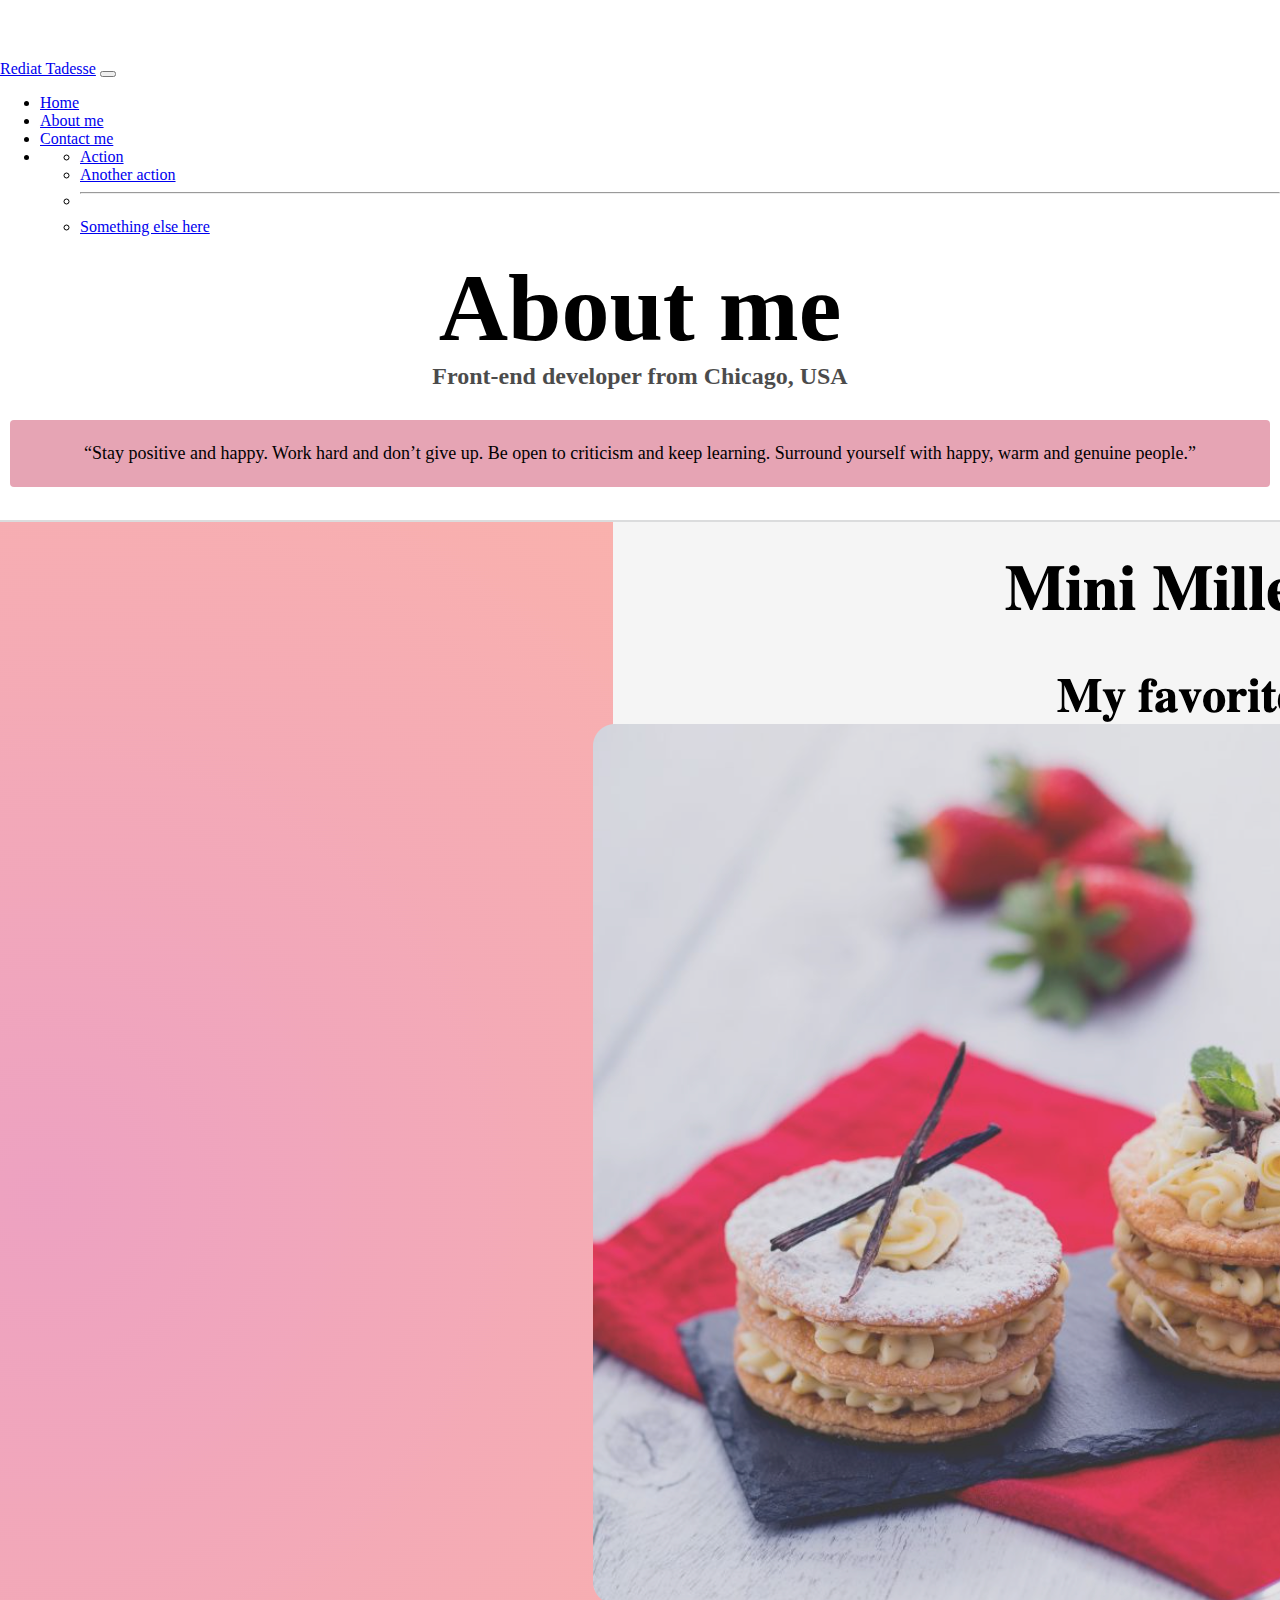
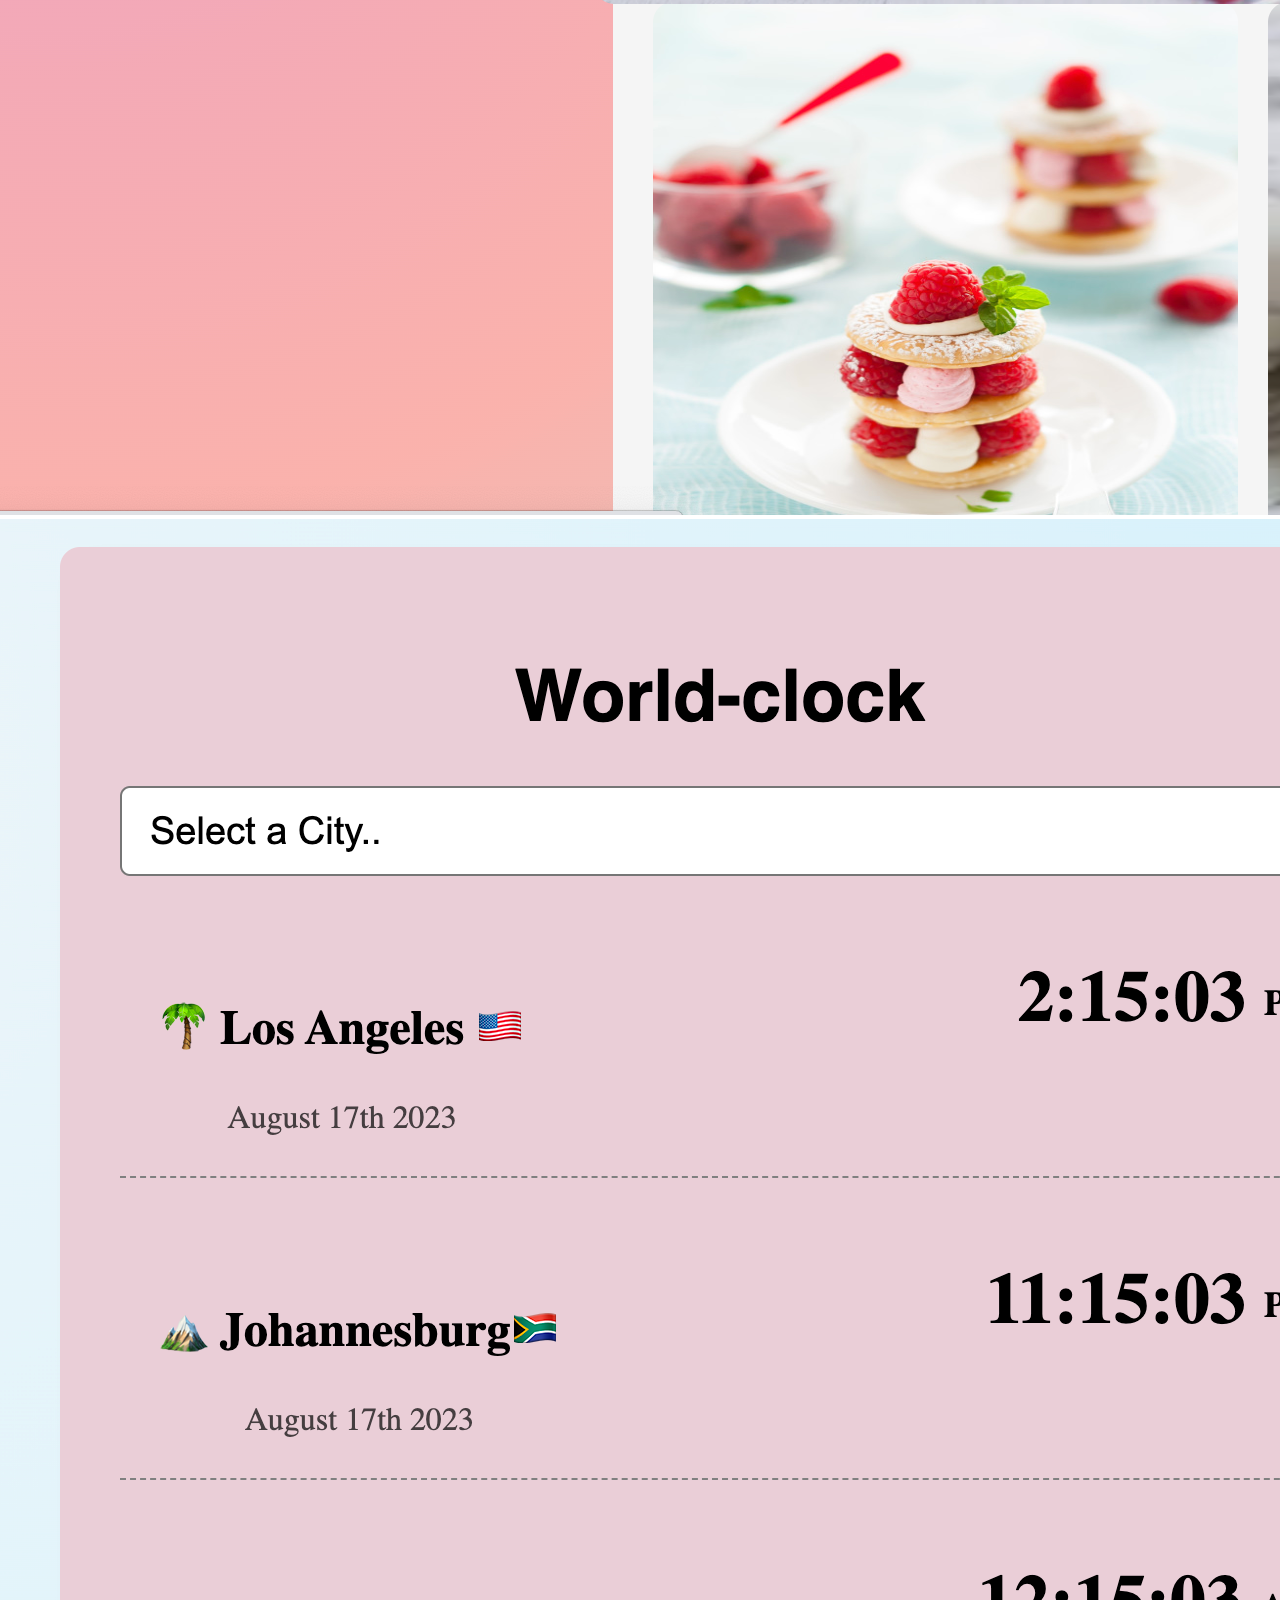
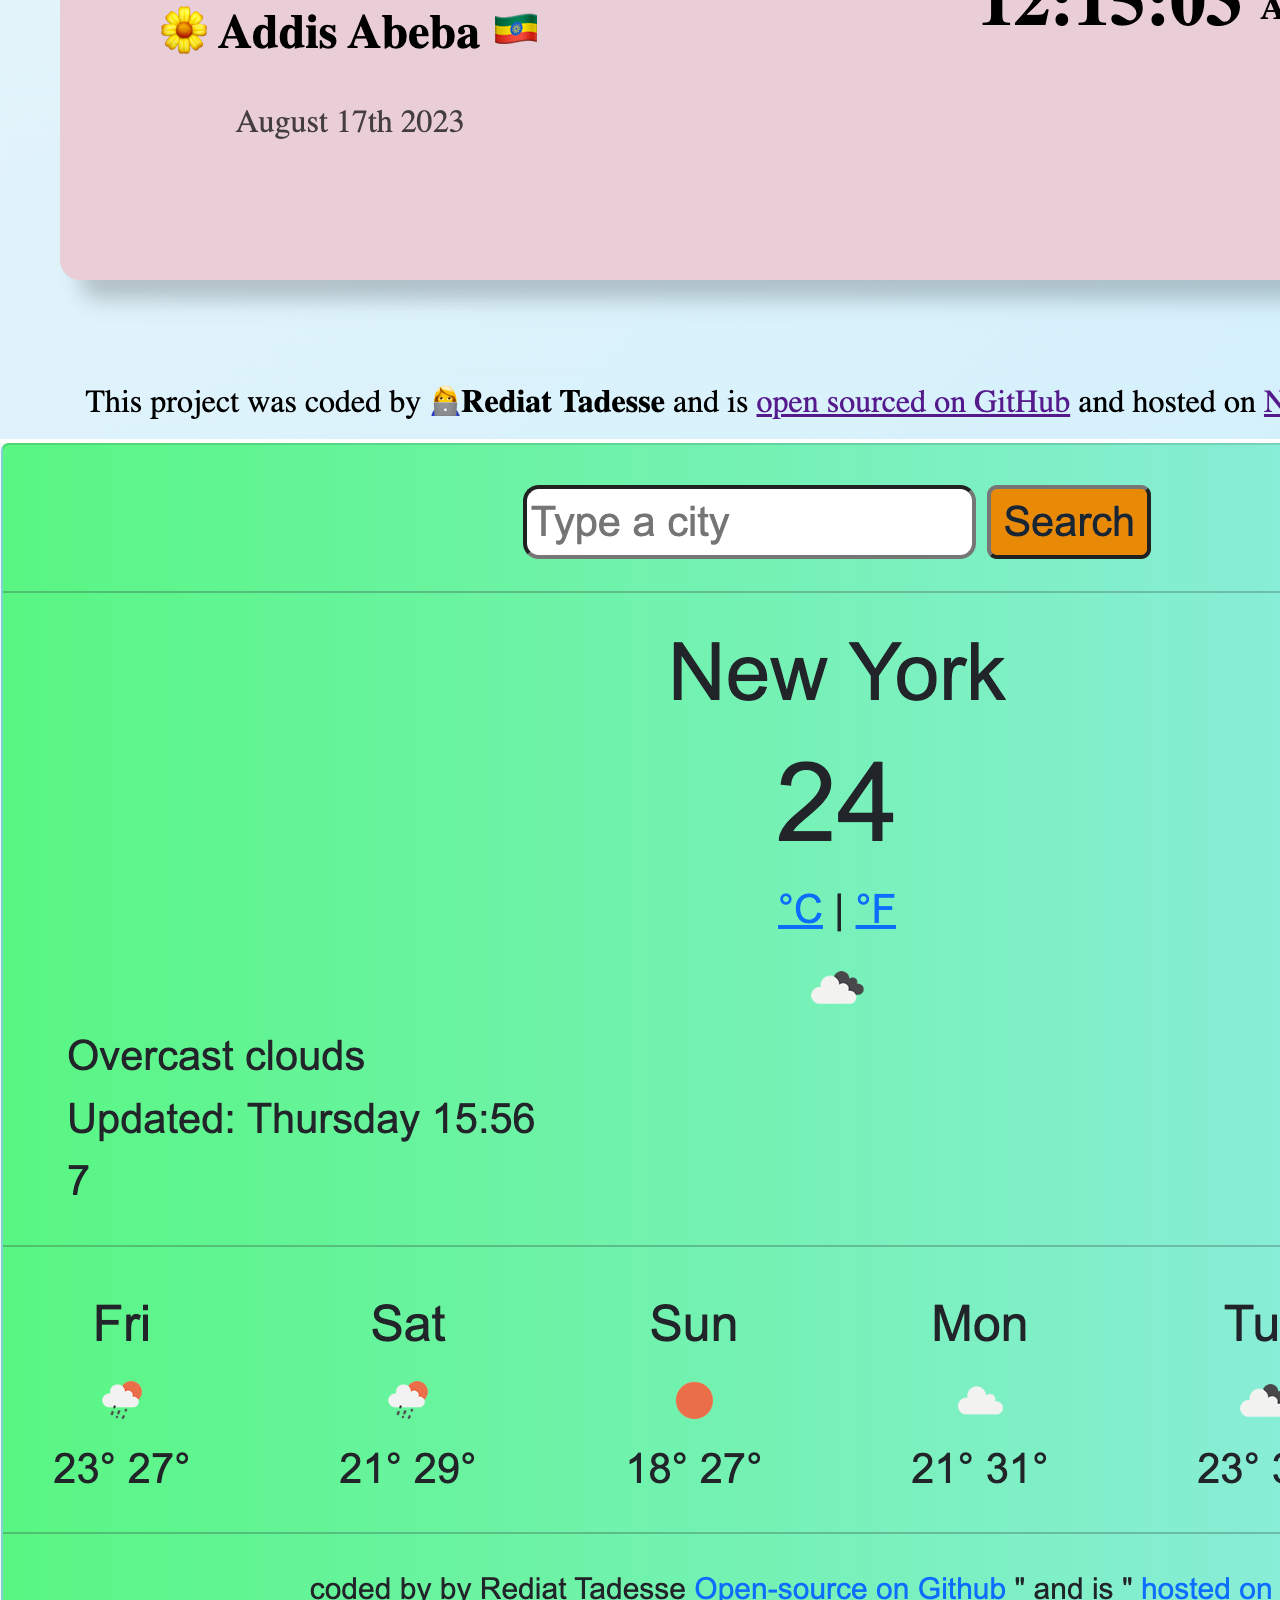
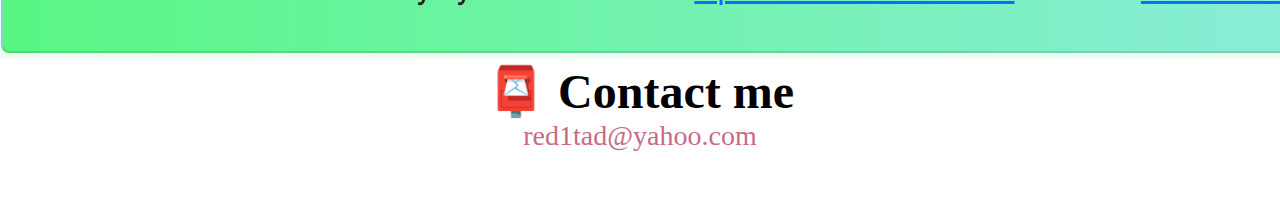
==== about.html @ 440bbb16 "main framework" ====
<!DOCTYPE html>
<html lang="en">
  <head>
    <meta charset="UTF-8" />
    <meta http-equiv="X-UA-Compatible" content="IE=edge" />
    <meta name="viewport" content="width=device-width, initial-scale=1.0" />
    <link rel="stylesheet" href="style.css" />
    <link
      href="https://cdn.jsdelivr.net/npm/bootstrap@5.3.1/dist/css/bootstrap.min.css"
      rel="stylesheet"
      integrity="sha384-4bw+/aepP/YC94hEpVNVgiZdgIC5+VKNBQNGCHeKRQN+PtmoHDEXuppvnDJzQIu9"
      crossorigin="anonymous"
    />
    <script
      src="https://cdn.jsdelivr.net/npm/bootstrap@5.3.1/dist/js/bootstrap.bundle.min.js"
      integrity="sha384-HwwvtgBNo3bZJJLYd8oVXjrBZt8cqVSpeBNS5n7C8IVInixGAoxmnlMuBnhbgrkm"
      crossorigin="anonymous"
    ></script>
    <title>About [Your name]</title>
  </head>
  <body>
    <nav class="navbar navbar-expand-lg bg-body-tertiary">
      <div class="container-fluid">
        <a class="navbar-brand" href="#">Rediat Tadesse</a>
        <button
          class="navbar-toggler"
          type="button"
          data-bs-toggle="collapse"
          data-bs-target="#navbarSupportedContent"
          aria-controls="navbarSupportedContent"
          aria-expanded="false"
          aria-label="Toggle navigation"
        >
          <span class="navbar-toggler-icon"></span>
        </button>
        <div class="collapse navbar-collapse" id="navbarSupportedContent">
          <ul class="navbar-nav me-auto mb-2 mb-lg-0">
            <li class="nav-item">
              <a class="nav-link active" aria-current="page" href="index.html"
                >Home</a
              >
            </li>
            <li class="nav-item">
              <a class="nav-link" href="#">About me</a>
            </li>
            <li class="nav-item">
              <a class="nav-link" href="#contact ">Contact me</a>
            </li>
            <li class="nav-item dropdown">
              <ul class="dropdown-menu">
                <li><a class="dropdown-item" href="#">Action</a></li>
                <li><a class="dropdown-item" href="#">Another action</a></li>
                <li><hr class="dropdown-divider" /></li>
                <li>
                  <a class="dropdown-item" href="#">Something else here</a>
                </li>
              </ul>
            </li>
          </ul>
        </div>
      </div>
    </nav>

    <h1>About me</h1>
    <h3>Front-end developer from Chicago, USA</h3>
    <div class="about-paragraphs">
      <p>
        “Stay positive and happy. Work hard and don’t give up. Be open to
        criticism and keep learning. Surround yourself with happy, warm and
        genuine people.”
      </p>
    </div>
    <div class="container">
      <div class="row">
        <div class="col-sm-4">
          <img src="images/mini.png" class="img-fluid p-2 shadow rounded" />
        </div>
        <div class="col-sm-4">
          <img src="images/world.png" class="img-fluid p-2 shadow rounded" />
        </div>
        <div class="col-sm-4">
          <img src="images/weather.png" class="img-fluid p-2 shadow rounded" />
        </div>
      </div>
    </div>
    <div id="contact">
      <h2>📮 Contact me</h2>
      <a href="mailto:[email]" class="email-link">red1tad@yahoo.com</a>
    </div>
  </body>
</html>
---- style.css ----
:root {
  --primary-color: #c86b85;
  --secondary-color: #e6a4b4;
  --box-shadow: 0 5px 10px rgba(0, 0, 0, 0.3);
}

body {
  margin: 60px auto;
}

h1,
h2,
h3 {
  text-align: center;
  margin: 0;
}

h1 {
  font-size: 96px;
}

h2 {
  font-size: 48px;
}

h3 {
  font-size: 24px;
  opacity: 0.7;
}

p {
  background: var(--secondary-color);
  padding: 20px;
  border-radius: 4px;
  font-size: 18px;
  line-height: 1.5;
  text-align: center;
}
img {
  border: --box-shadow;
  margin: auto;
}

.heared {
  font-size: 90px;
}

.navigation-links {
  display: flex;
  margin-top: 40px;
  justify-content: center;
}

.navigation-links a {
  margin: 20px;
  border-radius: 4px;
  padding: 20px 15px;
  text-decoration: none;
  text-transform: capitalize;
}

.contact-link {
  background: var(--primary-color);
  box-shadow: var(--box-shadow);
  color: white;
}

.about-link {
  color: var(--primary-color);
  border: 1px solid var(--primary-color);
}

.homepage-link {
  color: var(--primary-color);
  text-align: center;
  display: block;
}

.about-paragraphs {
  margin: 30px 0;
  text-align: center;
}

.about-paragraphs p {
  margin: 10px;
}

.email-link {
  display: flex;
  justify-content: center;
  color: var(--primary-color);
  font-size: 28px;
  text-decoration: none;
}

.email-link:hover {
  text-decoration: underline;
}
.primary-link {
  border-radius: 5px;
  padding: 20px 15px;
  text-decoration: none;
  text-transform: capitalize;
  background: var(--primary-color);
  box-shadow: var(--box-shadow);
  color: white;
}
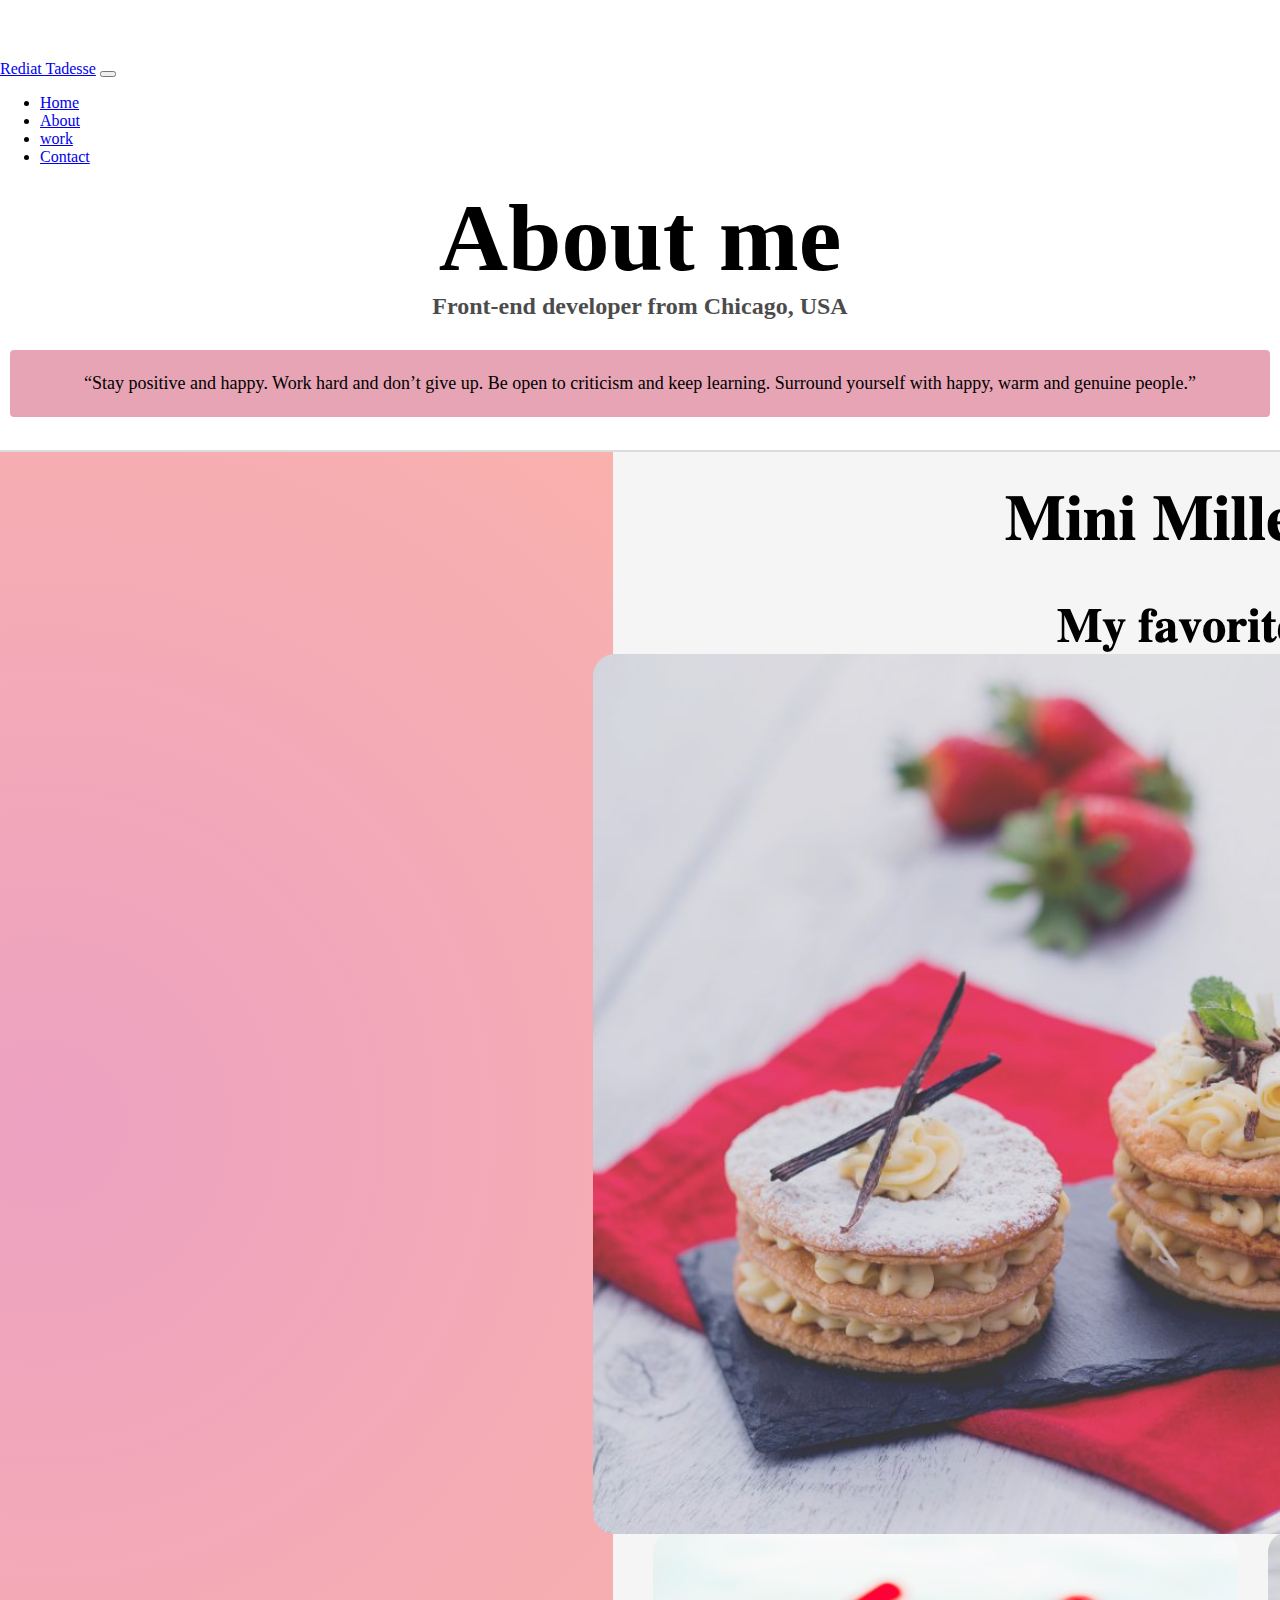
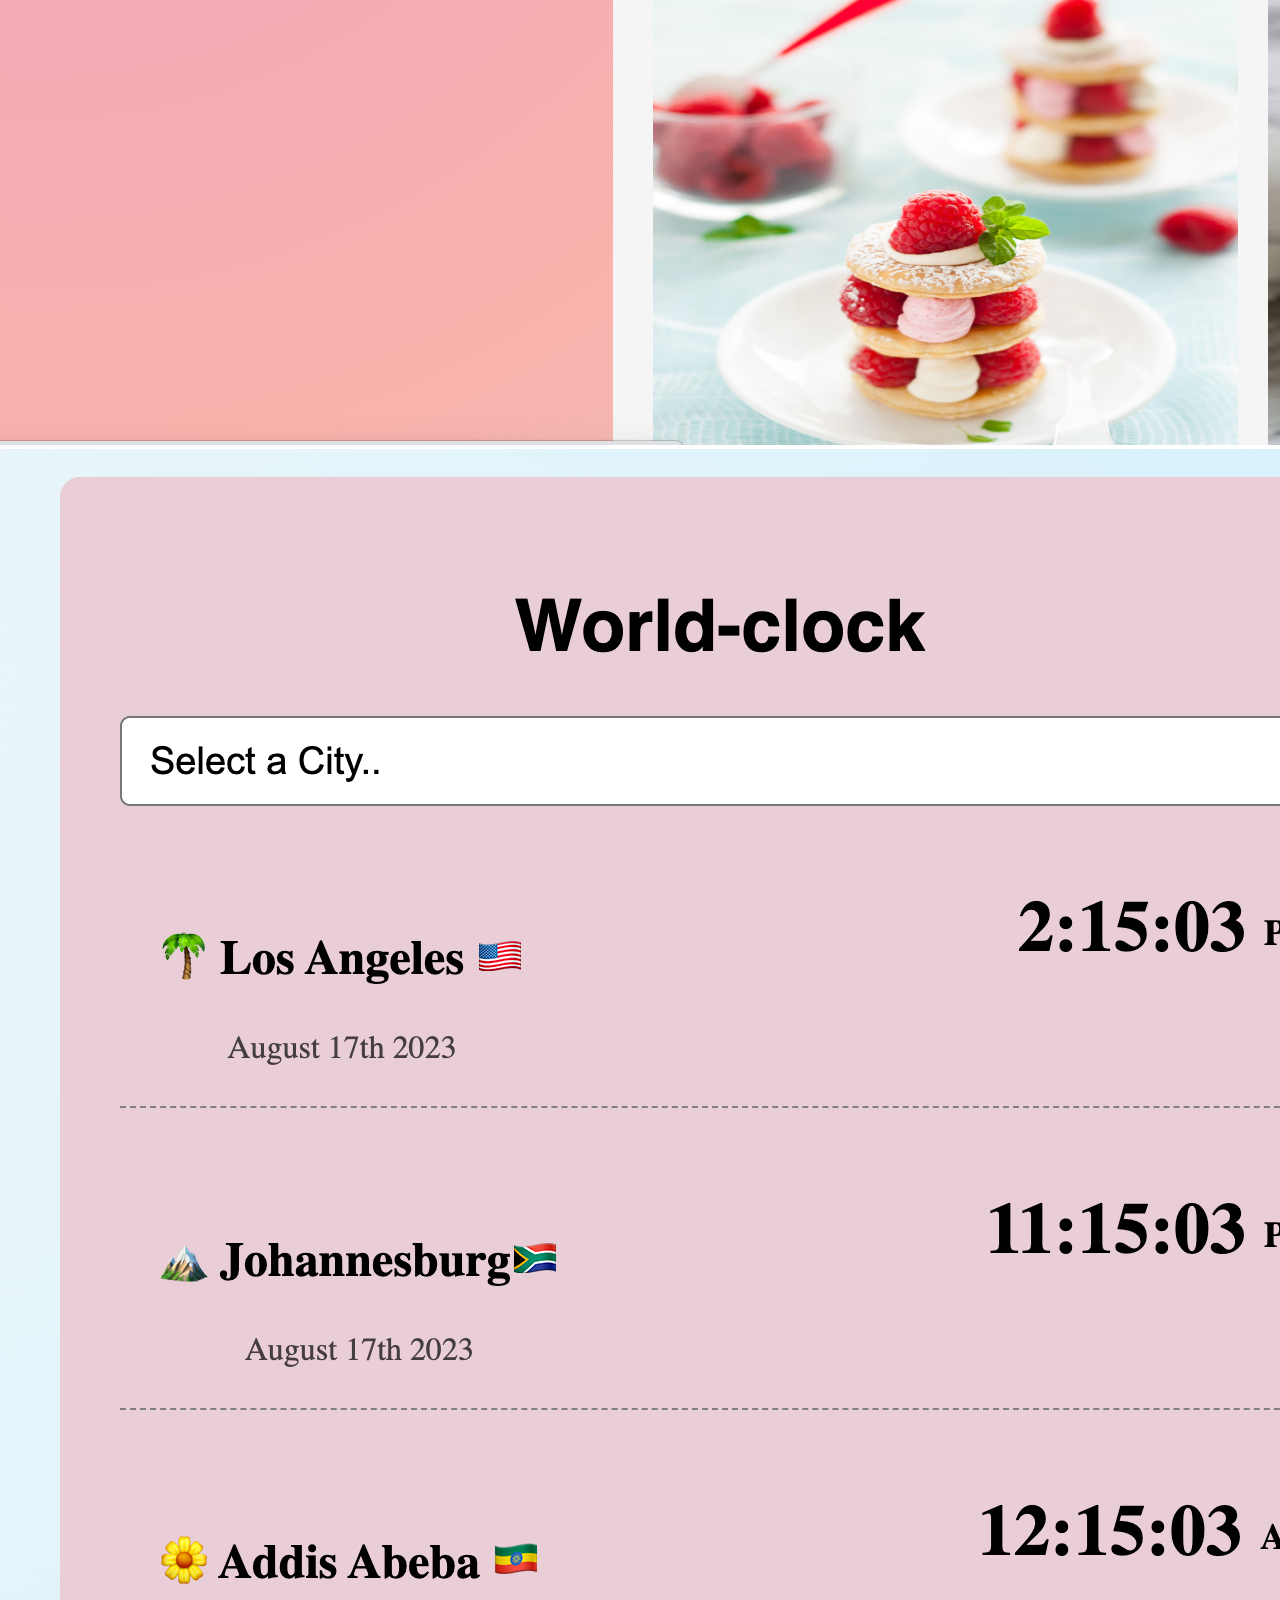
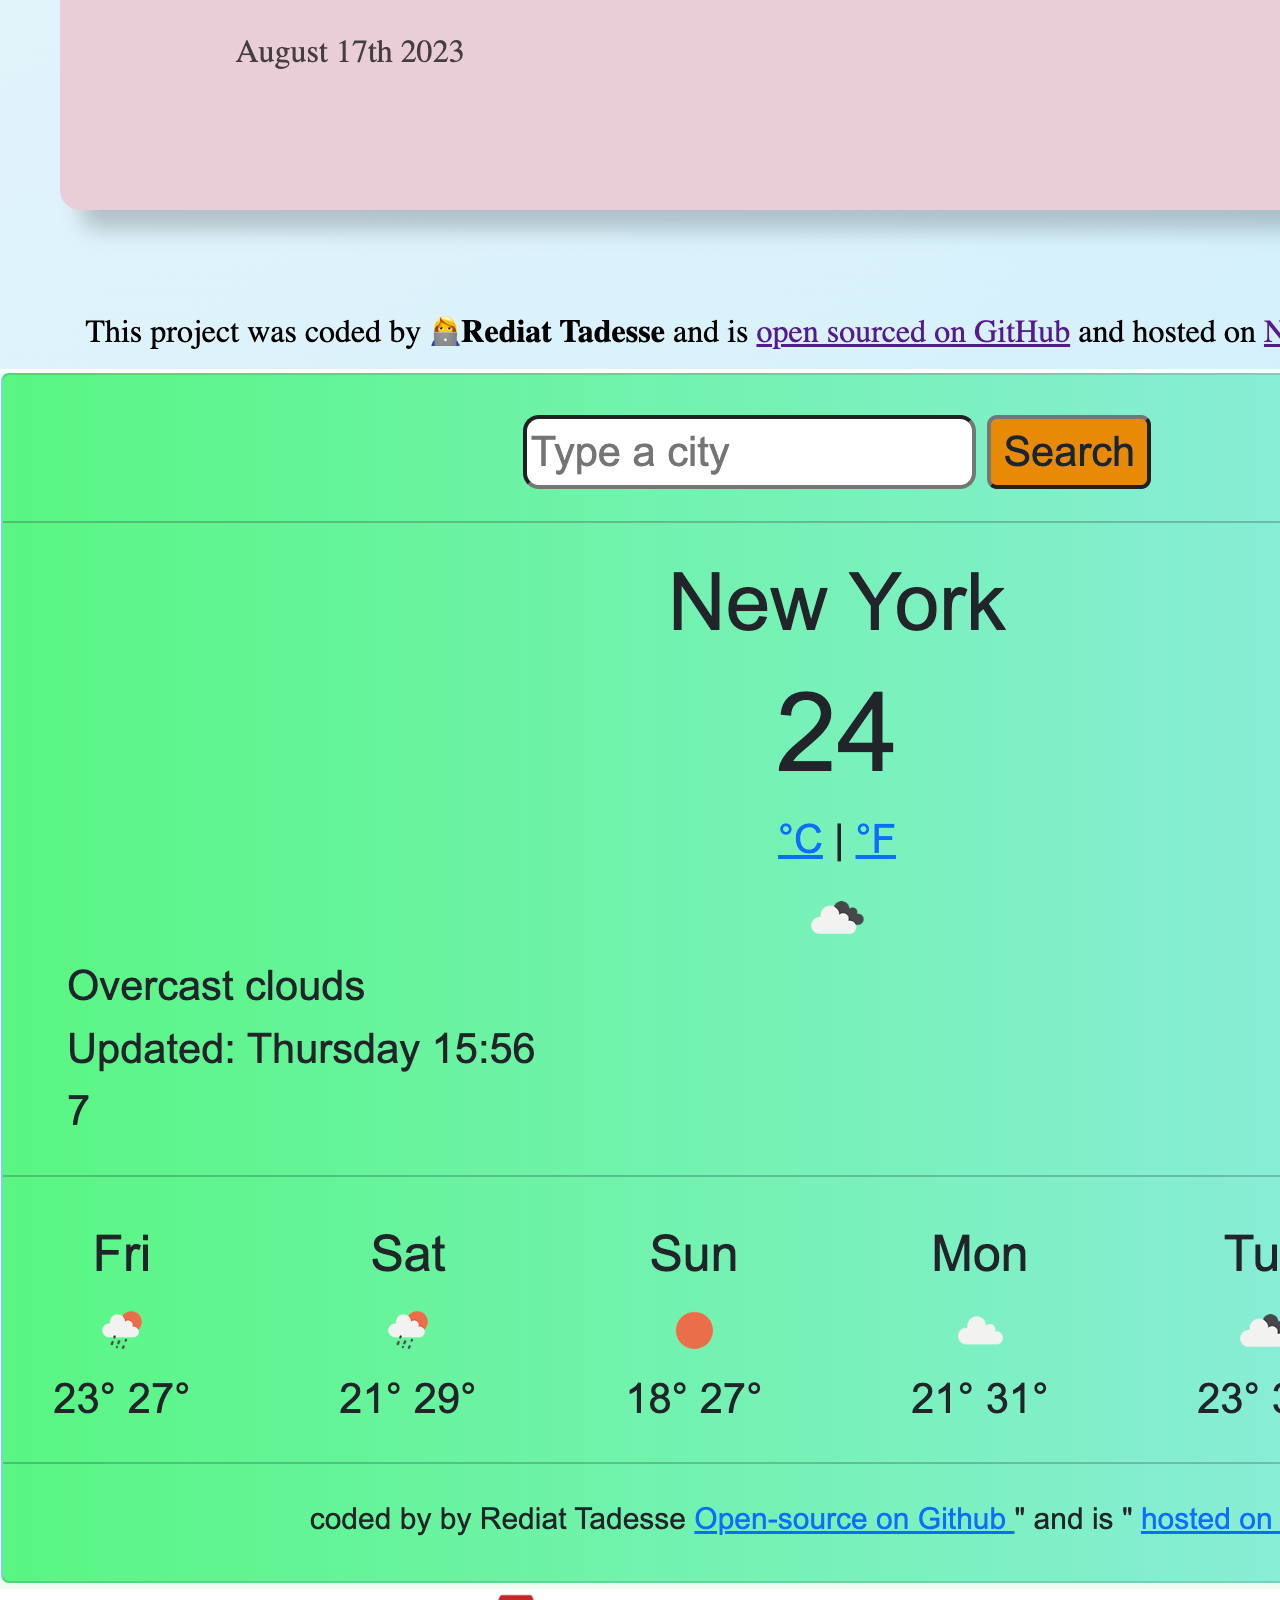
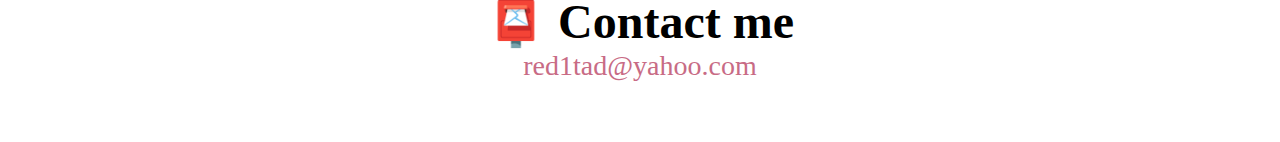
==== commit 341495a1: "created a contact page" ====
--- a/about.html
+++ b/about.html
@@ -16,7 +16,7 @@
       integrity="sha384-HwwvtgBNo3bZJJLYd8oVXjrBZt8cqVSpeBNS5n7C8IVInixGAoxmnlMuBnhbgrkm"
       crossorigin="anonymous"
     ></script>
-    <title>About [Your name]</title>
+    <title>About 🌺Rediat</title>
   </head>
   <body>
     <nav class="navbar navbar-expand-lg bg-body-tertiary">
@@ -41,20 +41,13 @@
               >
             </li>
             <li class="nav-item">
-              <a class="nav-link" href="#">About me</a>
+              <a class="nav-link" href="#">About</a>
             </li>
             <li class="nav-item">
-              <a class="nav-link" href="#contact ">Contact me</a>
+              <a class="nav-link" href="#">work </a>
             </li>
-            <li class="nav-item dropdown">
-              <ul class="dropdown-menu">
-                <li><a class="dropdown-item" href="#">Action</a></li>
-                <li><a class="dropdown-item" href="#">Another action</a></li>
-                <li><hr class="dropdown-divider" /></li>
-                <li>
-                  <a class="dropdown-item" href="#">Something else here</a>
-                </li>
-              </ul>
+            <li class="nav-item">
+              <a class="nav-link" href="/contact.html ">Contact </a>
             </li>
           </ul>
         </div>
@@ -73,13 +66,25 @@
     <div class="container">
       <div class="row">
         <div class="col-sm-4">
-          <img src="images/mini.png" class="img-fluid p-2 shadow rounded" />
+          <img
+            src="images/mini.png"
+            class="img-fluid p-2 shadow rounded"
+            alt="favorite hobby project"
+          />
         </div>
         <div class="col-sm-4">
-          <img src="images/world.png" class="img-fluid p-2 shadow rounded" />
+          <img
+            src="images/world.png"
+            class="img-fluid p-2 shadow rounded"
+            alt="world-clock project"
+          />
         </div>
         <div class="col-sm-4">
-          <img src="images/weather.png" class="img-fluid p-2 shadow rounded" />
+          <img
+            src="images/weather.png"
+            class="img-fluid p-2 shadow rounded"
+            alt="weather project"
+          />
         </div>
       </div>
     </div>
--- a/style.css
+++ b/style.css
@@ -105,3 +105,29 @@
   box-shadow: var(--box-shadow);
   color: white;
 }
+@media (max-width: 576px) {
+  h1 {
+    font-size: 48px;
+    line-height: 1.5;
+  }
+  h2 {
+    font-size: 32px;
+    text-align: center;
+  }
+  p {
+    text-align: center;
+  }
+  .primary-link {
+    display: block;
+    text-align: center;
+    margin: 0 20px;
+  }
+}
+.contact-page {
+  background-color: rgb(218, 255, 243);
+}
+.contact-page {
+  h1 {
+    font-size: 100px;
+  }
+}
